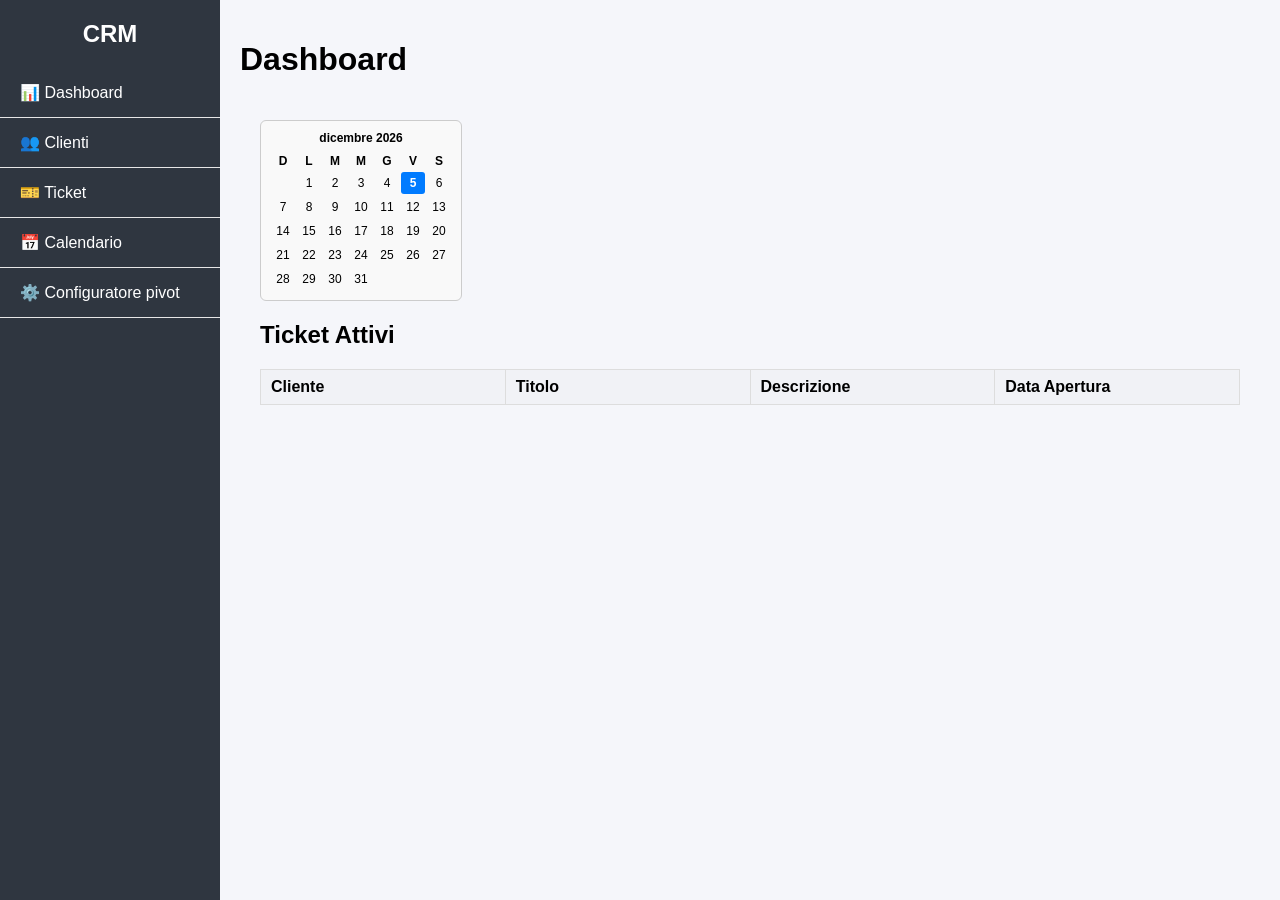
==== index.html @ e3c45986 "Update index.html" ====
<!DOCTYPE html>
<html lang="it">
<head>
<meta charset="UTF-8">
<meta name="viewport" content="width=device-width, initial-scale=1.0">
<title>CRM Dashboard</title>
<link rel="stylesheet" href="css/style.css">
</head>
<body>

<div class="dashboard">

  <div class="sidebar">
    <div class="logo">CRM</div>
    <ul>
      <li onclick="location.href='index.html'">📊 Dashboard</li>
      <li onclick="location.href='clienti.html'">👥 Clienti</li>
      <li onclick="location.href='ticket.html'">🎫 Ticket</li>
      <li onclick="location.href='calendario.html'">📅 Calendario</li>
      <li onclick="location.href='config.html'">⚙️ Configuratore pivot</li>
    </ul>
  </div>

  <!-- Main -->
  <div class="main">
    <h1>Dashboard</h1>
    <div class="main">
      <div class="dashboard-header">
        <div id="miniCalendario"></div>
      </div>

      <h2>Ticket Attivi</h2>
      <table id="tabellaTicketAttivi" class="table-auto">
        <thead>
          <tr>
            <th>Cliente</th>
            <th>Titolo</th>
            <th>Descrizione</th>
            <th>Data Apertura</th>
          </tr>
        </thead>
        <tbody>
          <!-- i ticket verranno popolati da index.js -->
        </tbody>
      </table>
    </div>
  </div>
</div>

<script src="js/index.js"></script>
</body>
</html>
---- css/style.css ----
/* =======================
   FONT E BODY
======================= */
body {
  margin: 0;
  font-family: sans-serif;
  background: #f5f6fa;
}

/* =======================
   LAYOUT DASHBOARD
======================= */
.dashboard {
  display: flex;
  min-height: 100dvh;
}

.sidebar {
  width: 220px;
  background: #2f3640;
  color: white;
  display: flex;
  flex-direction: column;
}

.sidebar .logo {
  text-align: center;
  font-size: 24px;
  font-weight: bold;
  padding: 20px 0;
}

.sidebar ul {
  list-style: none;
  padding: 0;
  margin: 0;
  flex: 1;
}

.sidebar li {
  padding: 15px 20px;
  cursor: pointer;
  display: flex;
  align-items: center;
  gap: 10px;
  transition: 0.2s;
}

.sidebar li:hover,
.sidebar li.active {
  background: #44bd32;
}

.main {
  flex: 1;
  overflow-y: auto;
  padding: 20px;
}

/* =======================
   SEZIONI
======================= */
.sezione {
  display: none;
}

.sezione.active {
  display: block;
}

/* =======================
   TABELLE
======================= */
table {
  width: 100%;
  border-collapse: collapse;
  margin-top: 20px;
}

th, td {
  border: 1px solid #ddd;
  padding: 12px;
  text-align: left;
  vertical-align: top;
}

th {
  background: #f1f2f6;
}

/* =======================
   INPUT E BUTTON
======================= */
input, select, textarea {
  width: 100%;
  padding: 12px 14px;
  margin: 6px 0;
  border-radius: 10px;
  border: 1px solid #d0d7de;
  background: #fff;
  font-size: 15px;
  box-sizing: border-box;
  transition: all 0.2s ease;
  outline: none;
}

/* focus più visibile */
input:focus,
select:focus,
textarea:focus {
  border-color: #44bd32;
  box-shadow: 0 0 0 3px rgba(68, 189, 50, 0.15);
}

/* SELECT più leggibile */
select {
  appearance: none;
  -webkit-appearance: none;
  -moz-appearance: none;

  background-color: #f1f2f6; /* grigio soft coerente col tuo th */
  color: #2f3640;

  background-image: linear-gradient(45deg, transparent 50%, #555 50%),
                    linear-gradient(135deg, #555 50%, transparent 50%);
  background-position: calc(100% - 18px) calc(50% - 3px),
                       calc(100% - 12px) calc(50% - 3px);
  background-size: 6px 6px, 6px 6px;
  background-repeat: no-repeat;

  padding: 12px 40px 12px 14px;
  border-radius: 10px;
  border: 1px solid #d0d7de;

  font-size: 15px;
  cursor: pointer;

  transition: all 0.2s ease;
}

/* hover leggero (effetto “app”) */
select:hover {
  background-color: #e9ecf3;
}

/* focus più pulito */
select:focus {
  border-color: #44bd32;
  box-shadow: 0 0 0 3px rgba(68, 189, 50, 0.15);
  outline: none;
}

/* miglioramento mobile */
@media (max-width: 768px) {
  input, select, textarea {
    font-size: 16px; /* evita zoom iOS */
    padding: 14px;
  }

@media (max-width: 768px) {
  button {
    min-height: 52px;
    font-size: 16px;
  }
}

  select {
    padding-right: 44px;
  }
}

button {
  width: 100%;
  min-height: 48px;
  padding: 12px 18px;
  border: none;
  border-radius: 10px;

  background: #44bd32;
  color: white;
  font-size: 15px;
  font-weight: 600;

  cursor: pointer;
  transition: all 0.2s ease;
}

button:hover {
  background: #4cd137;
}

button:active {
  transform: scale(0.98);
}

button:disabled {
  opacity: 0.6;
  cursor: not-allowed;
}

.btn-delete {
  background: #e84118;
  padding: 6px 12px;
  border-radius: 4px;
  color: white;
}

.btn-delete:hover {
  background: #c23616;
}

/* =======================
   TICKET PRIORITY
======================= */
.ticket-priority {
  font-weight: bold;
  padding: 2px 6px;
  border-radius: 4px;
  color: white;
  margin-left: 5px;
}

.priority-bassa { background: #718093; }
.priority-media { background: #f39c12; }
.priority-alta { background: #e84118; }

/* =======================
   BOTTONI TOGGLE
======================= */
.toggle-btn {
  margin: 10px 0;
  padding: 6px 12px;
  background: #0984e3;
  color: white;
  border: none;
  border-radius: 6px;
  cursor: pointer;
}

.toggle-btn:hover {
  background: #74b9ff;
}

/* =======================
   RESPONSIVE
======================= */
@media(max-width: 900px) {
  .dashboard {
    flex-direction: column;
  }

  .sidebar {
    width: 100%;
    flex-direction: row;
    overflow-x: auto;
  }

  .sidebar ul {
    display: flex;
    flex-direction: row;
  }

  .sidebar li {
    flex: 1;
    justify-content: center;
  }
}
/* =======================
   TABELLE RESPONSIVE
======================= */

.table-auto {
  min-width: 700px;
  max-width: 100%;
  border-collapse: collapse;
  table-layout: fixed; /* CHIAVE per non sforare */
}

.table-wrapper {
  width: 100%;
  overflow-x: auto;
}

.table-auto th,
.table-auto td {
  padding: 8px 10px;
  border: 1px solid #ddd;
  vertical-align: top;
  text-align: left;

  /* TESTO A CAPO */
  white-space: normal;
  word-break: break-word;
  overflow-wrap: break-word;
}

/* ---------- COLONNE ---------- */

.col-cliente {
  width: 110px;
  max-width: 110px;
  font-weight: 500;
}

.col-titolo {
  width: 160px;
}

.col-descrizione {
  width: auto;
}

.col-data {
  width: 95px;
  text-align: center;
}

.col-azione {
  width: 60px;
  text-align: center;
}

/* ---------- MOBILE ---------- */
@media (max-width: 768px) {
  .col-cliente { width: 90px; }
  .col-titolo { width: 120px; }
  .col-data { width: 80px; }
  .col-azione { width: 50px; }
}

/* Modale full screen */
.modal {
  display: none; /* nascosto di default */
  position: fixed;
  z-index: 1000;
  left: 0;
  top: 0;
  width: 100%;
  height: 100%;
  overflow: auto;
  background-color: rgba(0,0,0,0.5); /* sfondo scuro trasparente */
}

/* Contenuto centrale */
.modal-content {
  background-color: #fff;
  margin: 10% auto;
  padding: 20px;
  border-radius: 8px;
  width: 90%;
  max-width: 400px;
  display: flex;
  flex-direction: column;
  gap: 10px;
}

/* Pulsante chiudi */
.close {
  color: #aaa;
  align-self: flex-end;
  font-size: 28px;
  font-weight: bold;
  cursor: pointer;
}
.close:hover {
  color: black;
}

.riga {
    display: flex;
    align-items: center;
    gap: 8px;
    margin-bottom: 8px;
}

.riga select {
    min-width: 180px;
}

.riga button {
    padding: 6px 10px;
    cursor: pointer;
}

.dashboard-header {
  display: flex;
  justify-content: space-between;
  align-items: flex-start;
  margin-bottom: 20px;
}

#miniCalendario {
  width: 180px;
  padding: 10px;
  background-color: #f9f9f9;
  border: 1px solid #ccc;
  border-radius: 6px;
  font-family: sans-serif;
  font-size: 12px;
}

#miniCalendario .cal-header {
  text-align: center;
  font-weight: bold;
  margin-bottom: 5px;
}

#miniCalendario .cal-days, #miniCalendario .cal-grid {
  display: grid;
  grid-template-columns: repeat(7, 1fr);
  gap: 2px;
}

#miniCalendario .cal-cell {
  text-align: center;
  padding: 4px 0;
  border-radius: 3px;
}

#miniCalendario .cal-cell.today {
  background-color: #007bff;
  color: white;
  font-weight: bold;
}

#miniCalendario .cal-cell.empty {
  background: transparent;
}

#miniCalendario .cal-cell.cal-day {
  font-weight: bold;
}

li {
    display: flex;
    gap: 10px;
    padding: 6px 10px;
    border-bottom: 1px solid #e6e6e6;
    font-family: Arial;
}

li:hover {
    background: #f5f5f5;
}

.qty {
    font-weight: bold;
    color: #black;
    min-width: 30px;
}

.name {
    flex: 1;
}

.categoria {
    margin-bottom: 20px;
    padding: 10px;
    border: 1px solid #ddd;
    border-radius: 8px;
    background: #fafafa;
}

.categoria strong {
    display: block;
    margin-bottom: 8px;
    font-size: 16px;
}

.row {
    display: grid;
    grid-template-columns: 60px 10px 1fr;
    padding: 6px;
    border-bottom: 1px solid #eee;
}

.code {
    font-family: monospace;
    font-weight: bold;
    color: #444;
    min-width: 120px;
}

.name {
    color: #222;
}
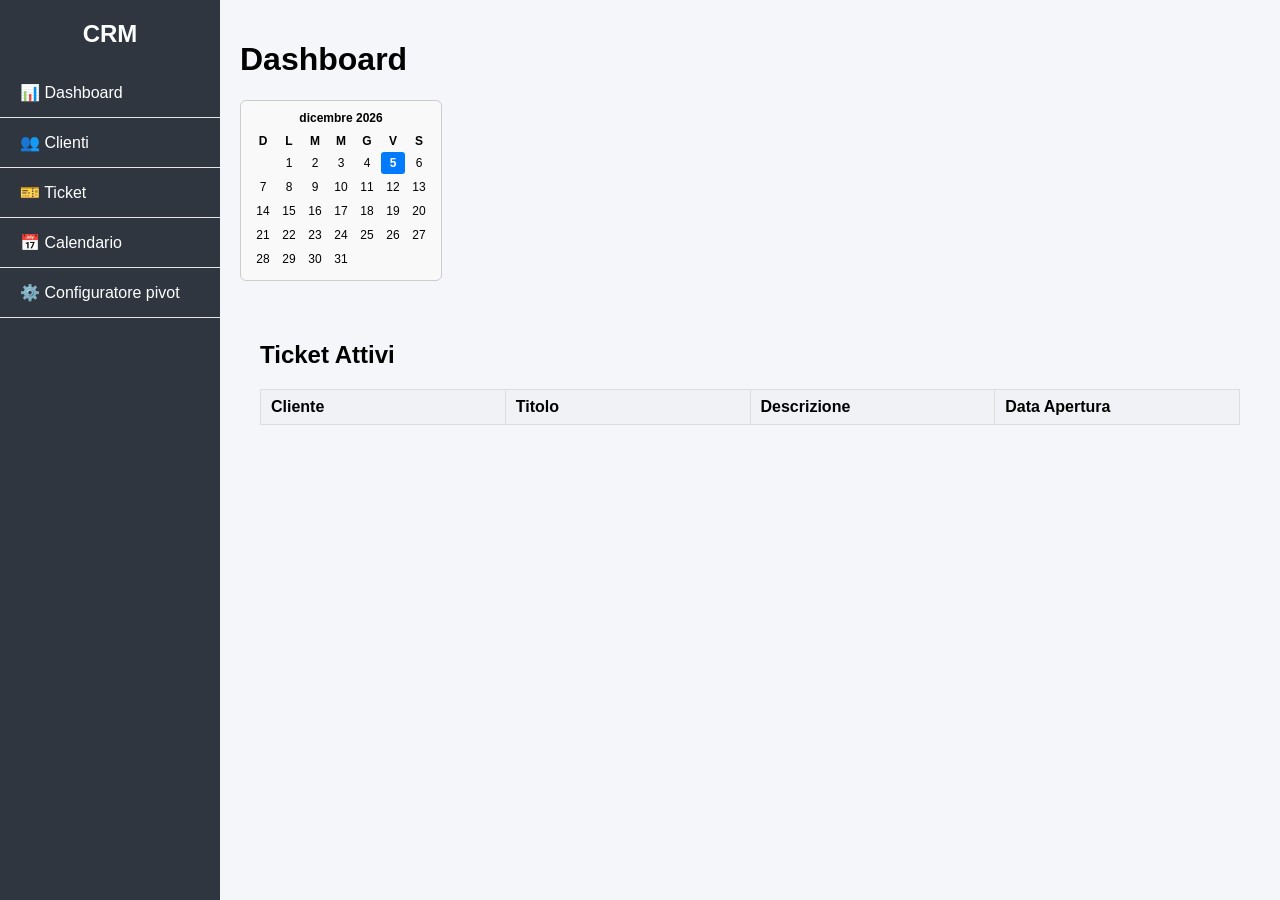
==== commit fcd09f8e: "Update index.html" ====
--- a/index.html
+++ b/index.html
@@ -24,11 +24,10 @@
   <!-- Main -->
   <div class="main">
     <h1>Dashboard</h1>
+    <div class="dashboard-header">
+      <div id="miniCalendario"></div>
+    </div>
     <div class="main">
-      <div class="dashboard-header">
-        <div id="miniCalendario"></div>
-      </div>
-
       <h2>Ticket Attivi</h2>
       <table id="tabellaTicketAttivi" class="table-auto">
         <thead>
@@ -40,7 +39,6 @@
           </tr>
         </thead>
         <tbody>
-          <!-- i ticket verranno popolati da index.js -->
         </tbody>
       </table>
     </div>
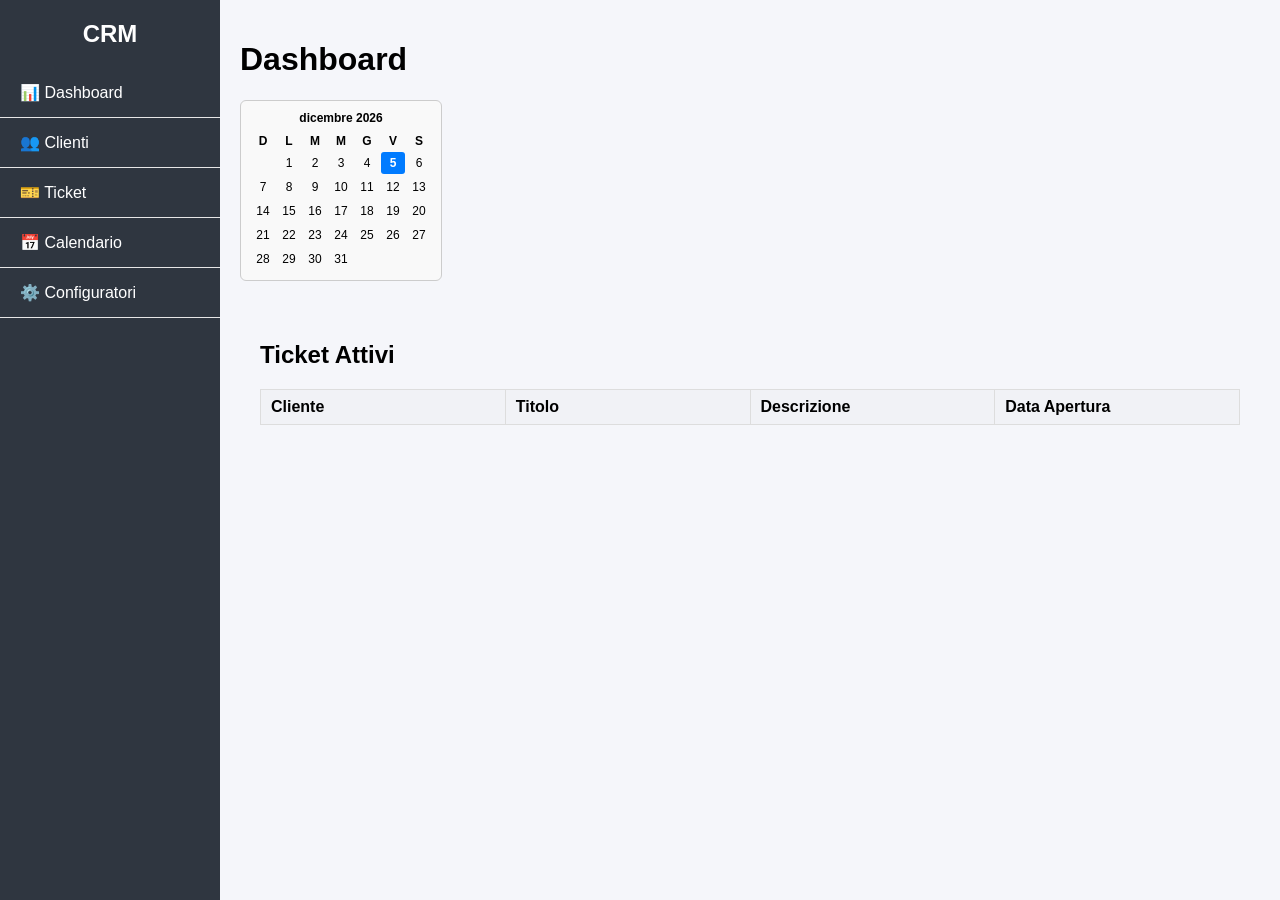
==== commit c857de3b: "Update index.html" ====
--- a/index.html
+++ b/index.html
@@ -17,7 +17,7 @@
       <li onclick="location.href='clienti.html'">👥 Clienti</li>
       <li onclick="location.href='ticket.html'">🎫 Ticket</li>
       <li onclick="location.href='calendario.html'">📅 Calendario</li>
-      <li onclick="location.href='config.html'">⚙️ Configuratore pivot</li>
+      <li onclick="location.href='configuratore.html'"> ⚙️ Configuratori</li>
     </ul>
   </div>
 
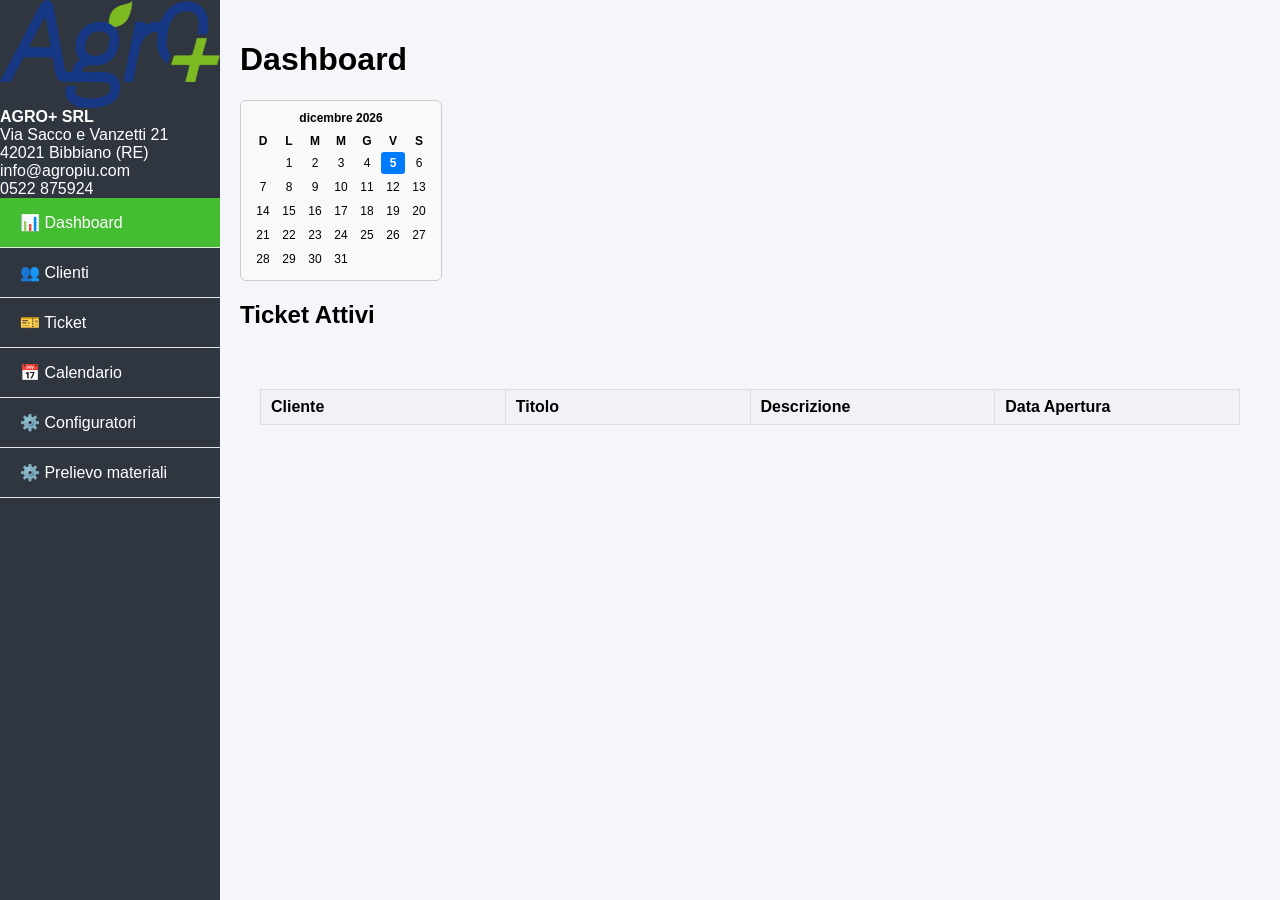
==== commit c857fba6: "Update index.html" ====
--- a/index.html
+++ b/index.html
@@ -11,24 +11,32 @@
 <div class="dashboard">
 
   <div class="sidebar">
-    <div class="logo">CRM</div>
+    <img src="logo.png" alt="Logo azienda">
+    <div>
+      <strong>AGRO+ SRL</strong><br>
+      Via Sacco e Vanzetti 21<br>
+      42021 Bibbiano (RE)<br>
+      info@agropiu.com<br>
+      0522 875924
+    </div>
+
     <ul>
-      <li onclick="location.href='index.html'">📊 Dashboard</li>
+      <li class="active">📊 Dashboard</li>
       <li onclick="location.href='clienti.html'">👥 Clienti</li>
       <li onclick="location.href='ticket.html'">🎫 Ticket</li>
       <li onclick="location.href='calendario.html'">📅 Calendario</li>
       <li onclick="location.href='configuratore.html'"> ⚙️ Configuratori</li>
+      <li onclick="location.href='prelievo.html'"> ⚙️ Prelievo materiali</li>
     </ul>
   </div>
 
-  <!-- Main -->
   <div class="main">
     <h1>Dashboard</h1>
     <div class="dashboard-header">
       <div id="miniCalendario"></div>
     </div>
+    <h2>Ticket Attivi</h2>
     <div class="main">
-      <h2>Ticket Attivi</h2>
       <table id="tabellaTicketAttivi" class="table-auto">
         <thead>
           <tr>
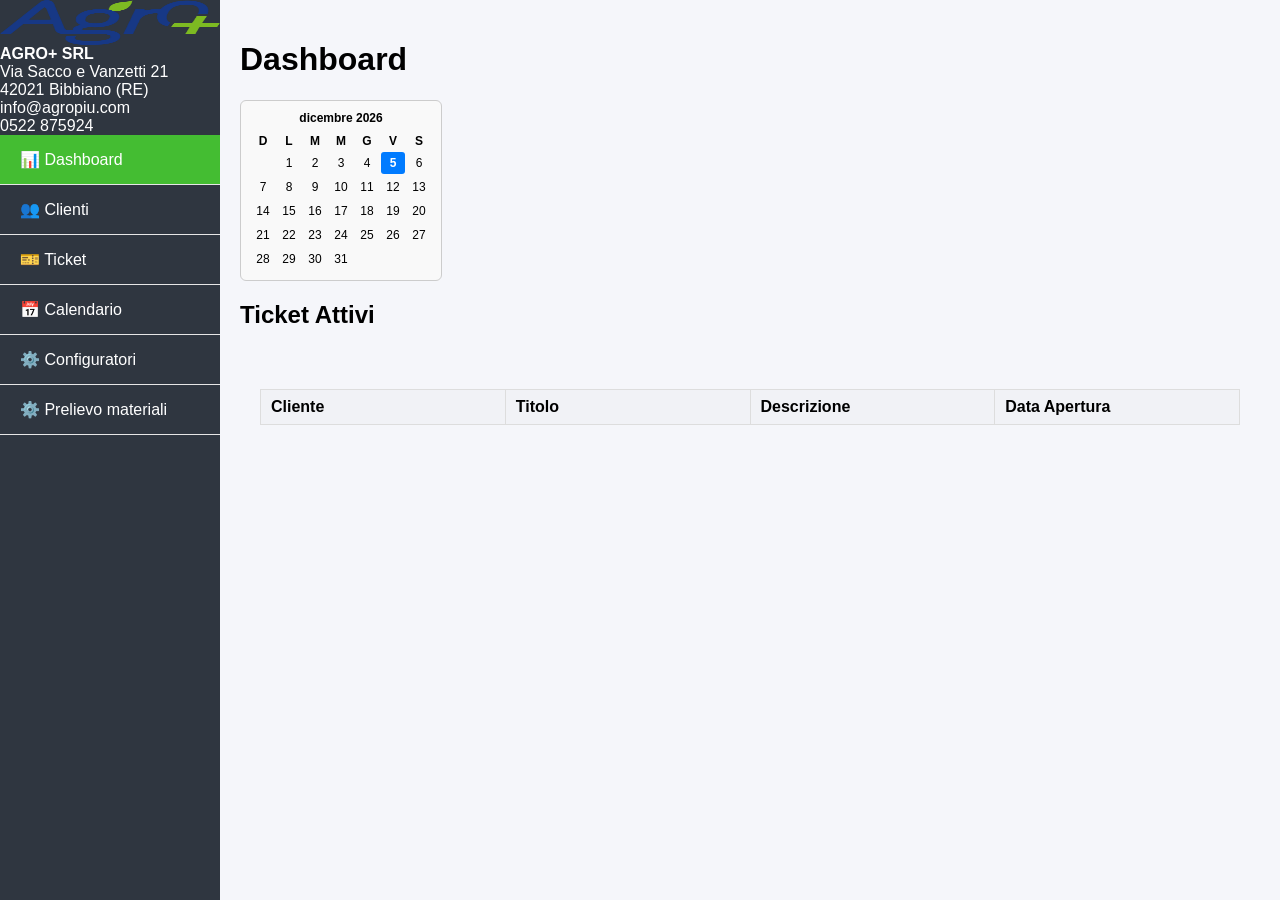
==== commit db2a5b1c: "Update index.html" ====
--- a/index.html
+++ b/index.html
@@ -11,7 +11,7 @@
 <div class="dashboard">
 
   <div class="sidebar">
-    <img src="logo.png" alt="Logo azienda">
+    <img src="logo.png" alt="Logo azienda" style="height:45px;">
     <div>
       <strong>AGRO+ SRL</strong><br>
       Via Sacco e Vanzetti 21<br>
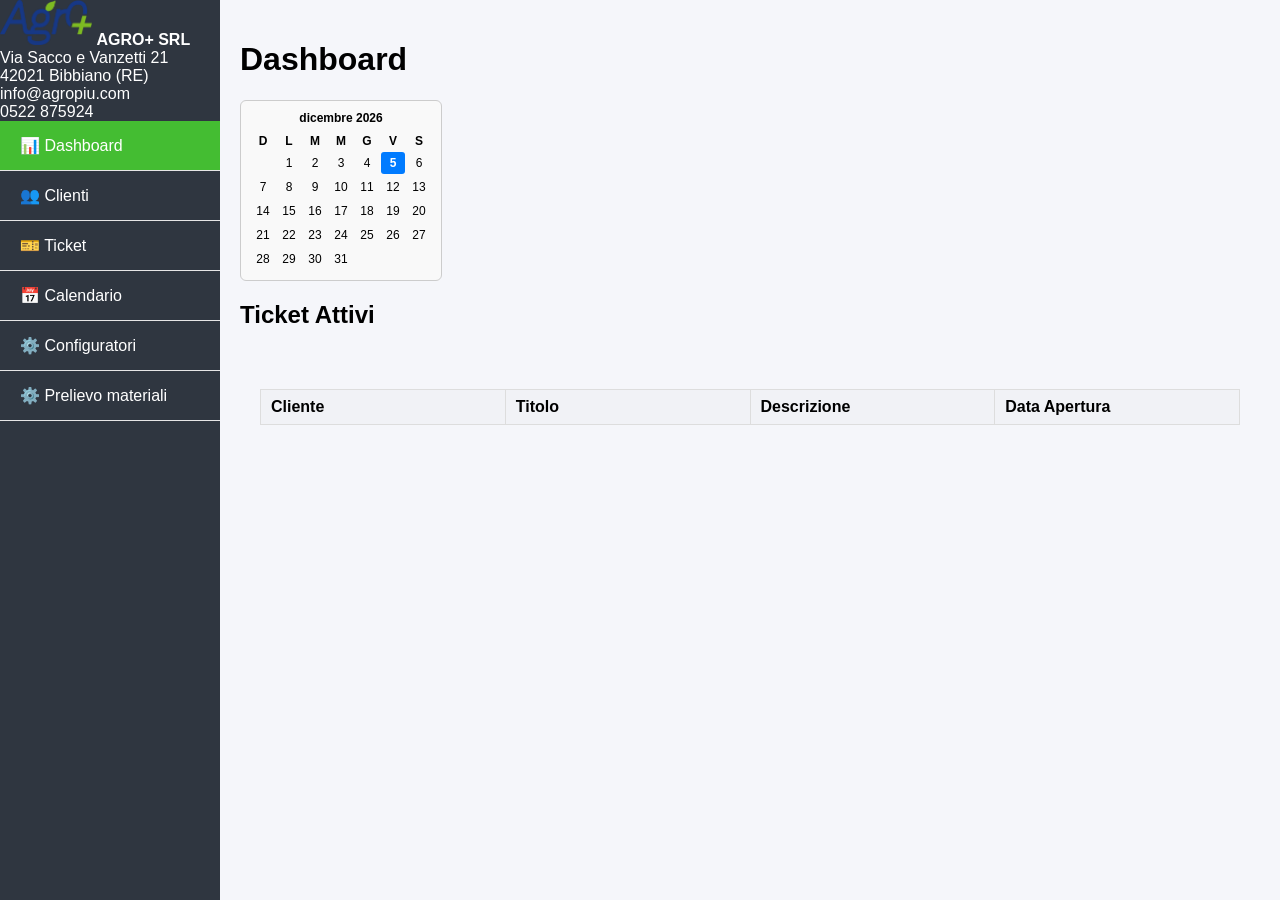
==== commit fe20fb51: "Update index.html" ====
--- a/index.html
+++ b/index.html
@@ -11,8 +11,8 @@
 <div class="dashboard">
 
   <div class="sidebar">
-    <img src="logo.png" alt="Logo azienda" style="height:45px;">
     <div>
+      <img src="logo.png" alt="Logo azienda" style="height:45px;">
       <strong>AGRO+ SRL</strong><br>
       Via Sacco e Vanzetti 21<br>
       42021 Bibbiano (RE)<br>
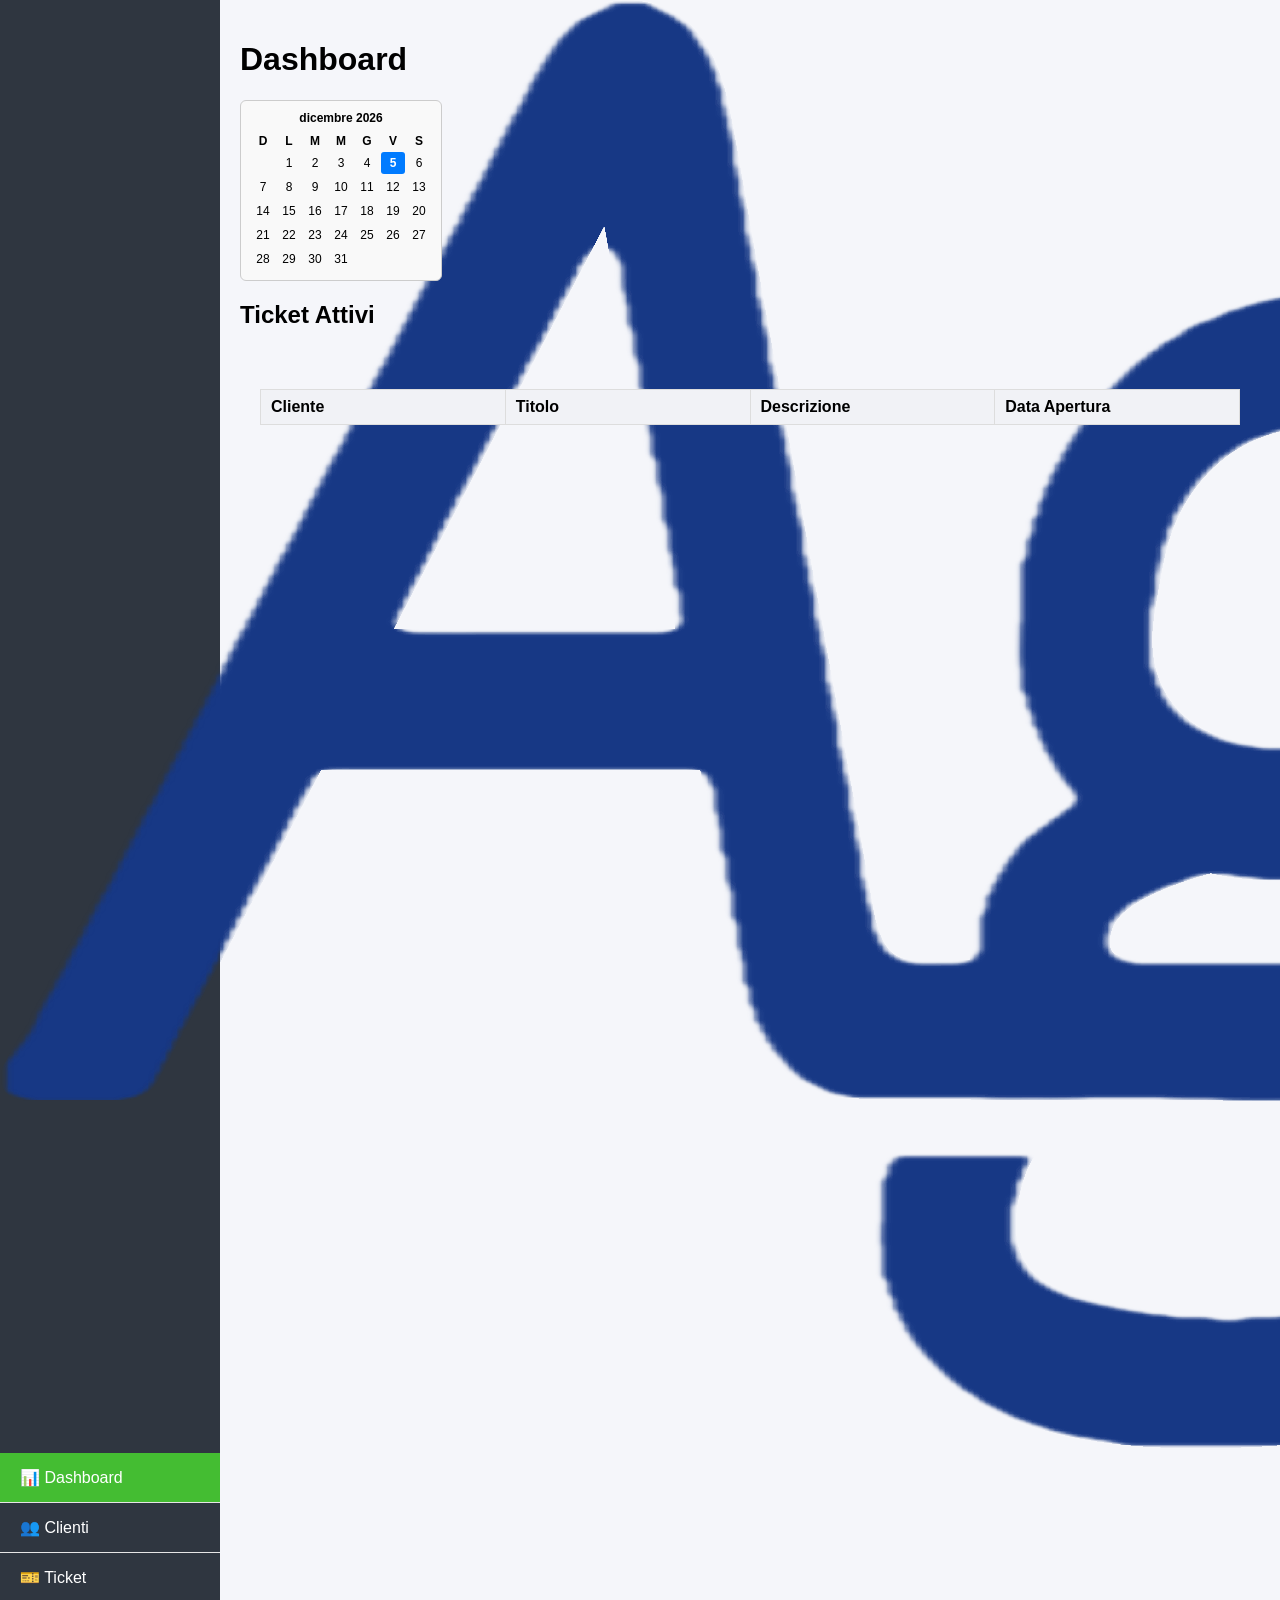
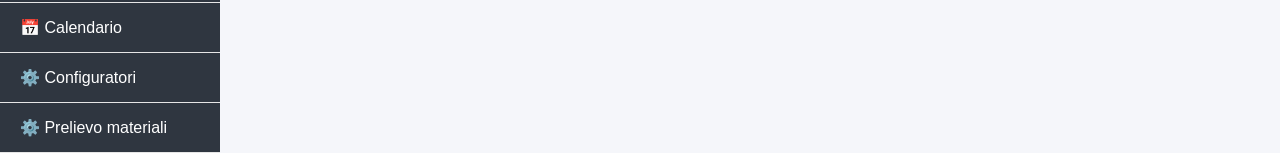
==== commit 8d410609: "Update index.html" ====
--- a/index.html
+++ b/index.html
@@ -11,13 +11,8 @@
 <div class="dashboard">
 
   <div class="sidebar">
-    <div>
-      <img src="logo.png" alt="Logo azienda" style="height:45px;">
-      <strong>AGRO+ SRL</strong><br>
-      Via Sacco e Vanzetti 21<br>
-      42021 Bibbiano (RE)<br>
-      info@agropiu.com<br>
-      0522 875924
+    <div class="logo-box">
+      <img src="logo.png" alt="Logo azienda">
     </div>
 
     <ul>
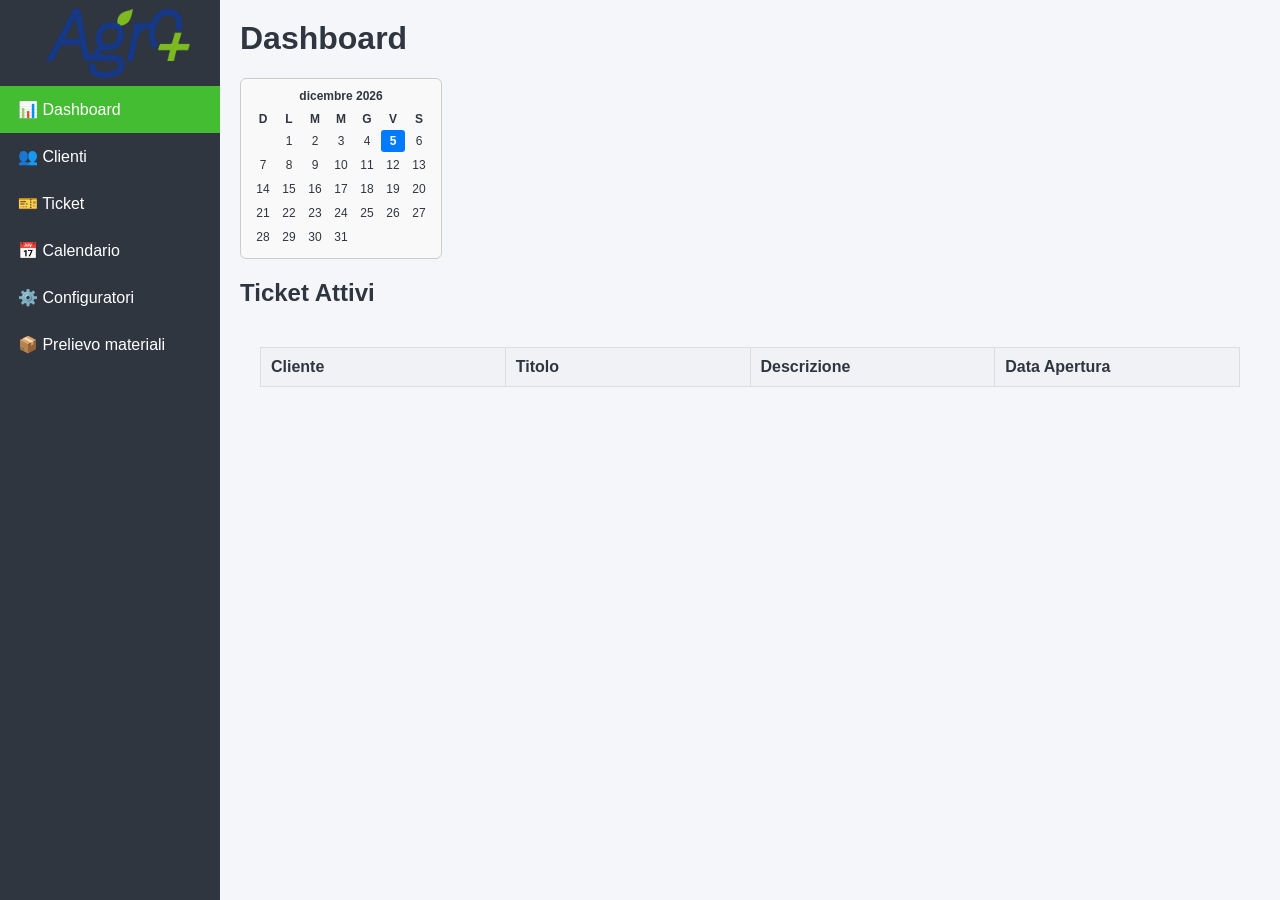
==== commit 752ff3b9: "Update index.html" ====
--- a/index.html
+++ b/index.html
@@ -20,8 +20,8 @@
       <li onclick="location.href='clienti.html'">👥 Clienti</li>
       <li onclick="location.href='ticket.html'">🎫 Ticket</li>
       <li onclick="location.href='calendario.html'">📅 Calendario</li>
-      <li onclick="location.href='configuratore.html'"> ⚙️ Configuratori</li>
-      <li onclick="location.href='prelievo.html'"> ⚙️ Prelievo materiali</li>
+      <li onclick="location.href='configuratore.html'">⚙️ Configuratori</li>
+      <li onclick="location.href='prelievo.html'">📦 Prelievo materiali</li>
     </ul>
   </div>
 
--- a/css/style.css
+++ b/css/style.css
@@ -1,486 +1,496 @@
-/* =======================
-   FONT E BODY
-======================= */
-body {
-  margin: 0;
-  font-family: sans-serif;
-  background: #f5f6fa;
-}
-
-/* =======================
-   LAYOUT DASHBOARD
-======================= */
-.dashboard {
-  display: flex;
-  min-height: 100dvh;
-}
-
-.sidebar {
-  width: 220px;
-  background: #2f3640;
-  color: white;
-  display: flex;
-  flex-direction: column;
-}
-
-.sidebar .logo {
-  text-align: center;
-  font-size: 24px;
-  font-weight: bold;
-  padding: 20px 0;
-}
-
-.sidebar ul {
-  list-style: none;
-  padding: 0;
-  margin: 0;
-  flex: 1;
-}
-
-.sidebar li {
-  padding: 15px 20px;
-  cursor: pointer;
-  display: flex;
-  align-items: center;
-  gap: 10px;
-  transition: 0.2s;
+```css
+/* =========================
+   RESET BASE
+========================= */
+*,
+*::before,
+*::after{
+  box-sizing:border-box;
+}
+
+html,
+body{
+  margin:0;
+  padding:0;
+}
+
+body{
+  font-family:Arial, Helvetica, sans-serif;
+  background:#f5f6fa;
+  color:#2f3640;
+}
+
+/* =========================
+   LAYOUT
+========================= */
+.dashboard{
+  display:flex;
+  min-height:100dvh;
+}
+
+.sidebar{
+  width:220px;
+  background:#2f3640;
+  color:#fff;
+  display:flex;
+  flex-direction:column;
+  flex-shrink:0;
+}
+
+.main{
+  flex:1;
+  padding:20px;
+  overflow-x:auto;
+  overflow-y:auto;
+}
+
+/* =========================
+   LOGO
+========================= */
+.logo-box{
+  width:220px;
+  height:70px;
+  padding:8px;
+  display:flex;
+  align-items:center;
+  justify-content:center;
+  overflow:hidden;
+  flex-shrink:0;
+}
+
+.logo-box img{
+  display:block;
+  max-width:100%;
+  max-height:100%;
+  width:auto;
+  height:auto;
+  object-fit:contain;
+}
+
+/* =========================
+   MENU
+========================= */
+.sidebar ul{
+  list-style:none;
+  padding:0;
+  margin:0;
+  width:100%;
+}
+
+.sidebar li{
+  padding:14px 18px;
+  cursor:pointer;
+  display:flex;
+  align-items:center;
+  gap:10px;
+  transition:0.2s ease;
+  white-space:nowrap;
 }
 
 .sidebar li:hover,
-.sidebar li.active {
-  background: #44bd32;
-}
-
-.main {
-  flex: 1;
-  overflow-y: auto;
-  padding: 20px;
-}
-
-/* =======================
-   SEZIONI
-======================= */
-.sezione {
-  display: none;
-}
-
-.sezione.active {
-  display: block;
-}
-
-/* =======================
+.sidebar li.active{
+  background:#44bd32;
+}
+
+/* =========================
+   TITOLI / HEADER
+========================= */
+h1,h2,h3{
+  margin-top:0;
+}
+
+.dashboard-header{
+  display:flex;
+  justify-content:space-between;
+  align-items:flex-start;
+  gap:20px;
+  margin-bottom:20px;
+  flex-wrap:wrap;
+}
+
+/* =========================
    TABELLE
-======================= */
-table {
-  width: 100%;
-  border-collapse: collapse;
-  margin-top: 20px;
-}
-
-th, td {
-  border: 1px solid #ddd;
-  padding: 12px;
-  text-align: left;
-  vertical-align: top;
-}
-
-th {
-  background: #f1f2f6;
-}
-
-/* =======================
-   INPUT E BUTTON
-======================= */
-input, select, textarea {
-  width: 100%;
-  padding: 12px 14px;
-  margin: 6px 0;
-  border-radius: 10px;
-  border: 1px solid #d0d7de;
-  background: #fff;
-  font-size: 15px;
-  box-sizing: border-box;
-  transition: all 0.2s ease;
-  outline: none;
-}
-
-/* focus più visibile */
+========================= */
+table{
+  width:100%;
+  border-collapse:collapse;
+}
+
+.table-auto{
+  min-width:700px;
+  table-layout:fixed;
+}
+
+th,
+td{
+  border:1px solid #ddd;
+  padding:10px;
+  text-align:left;
+  vertical-align:top;
+  word-break:break-word;
+  overflow-wrap:break-word;
+}
+
+th{
+  background:#f1f2f6;
+}
+
+/* larghezze colonne */
+.col-cliente{ width:110px; }
+.col-titolo{ width:160px; }
+.col-descrizione{ width:auto; }
+.col-data{ width:95px; text-align:center; }
+.col-azione{ width:60px; text-align:center; }
+
+/* =========================
+   FORM
+========================= */
+input,
+select,
+textarea,
+button{
+  font:inherit;
+}
+
+input,
+select,
+textarea{
+  width:100%;
+  padding:12px 14px;
+  margin:6px 0;
+  border:1px solid #d0d7de;
+  border-radius:10px;
+  background:#fff;
+  font-size:15px;
+  outline:none;
+  transition:0.2s ease;
+}
+
 input:focus,
 select:focus,
-textarea:focus {
-  border-color: #44bd32;
-  box-shadow: 0 0 0 3px rgba(68, 189, 50, 0.15);
-}
-
-/* SELECT più leggibile */
-select {
-  appearance: none;
-  -webkit-appearance: none;
-  -moz-appearance: none;
-
-  background-color: #f1f2f6; /* grigio soft coerente col tuo th */
-  color: #2f3640;
-
-  background-image: linear-gradient(45deg, transparent 50%, #555 50%),
-                    linear-gradient(135deg, #555 50%, transparent 50%);
-  background-position: calc(100% - 18px) calc(50% - 3px),
-                       calc(100% - 12px) calc(50% - 3px);
-  background-size: 6px 6px, 6px 6px;
-  background-repeat: no-repeat;
-
-  padding: 12px 40px 12px 14px;
-  border-radius: 10px;
-  border: 1px solid #d0d7de;
-
-  font-size: 15px;
-  cursor: pointer;
-
-  transition: all 0.2s ease;
-}
-
-/* hover leggero (effetto “app”) */
-select:hover {
-  background-color: #e9ecf3;
-}
-
-/* focus più pulito */
-select:focus {
-  border-color: #44bd32;
-  box-shadow: 0 0 0 3px rgba(68, 189, 50, 0.15);
-  outline: none;
-}
-
-/* miglioramento mobile */
-@media (max-width: 768px) {
-  input, select, textarea {
-    font-size: 16px; /* evita zoom iOS */
-    padding: 14px;
-  }
-
-@media (max-width: 768px) {
-  button {
-    min-height: 52px;
-    font-size: 16px;
-  }
-}
-
-  select {
-    padding-right: 44px;
-  }
-}
-
-button {
-  width: 100%;
-  min-height: 48px;
-  padding: 12px 18px;
-  border: none;
-  border-radius: 10px;
-
-  background: #44bd32;
-  color: white;
-  font-size: 15px;
-  font-weight: 600;
-
-  cursor: pointer;
-  transition: all 0.2s ease;
-}
-
-button:hover {
-  background: #4cd137;
-}
-
-button:active {
-  transform: scale(0.98);
-}
-
-button:disabled {
-  opacity: 0.6;
-  cursor: not-allowed;
-}
-
-.btn-delete {
-  background: #e84118;
-  padding: 6px 12px;
-  border-radius: 4px;
-  color: white;
-}
-
-.btn-delete:hover {
-  background: #c23616;
-}
-
-/* =======================
-   TICKET PRIORITY
-======================= */
-.ticket-priority {
-  font-weight: bold;
-  padding: 2px 6px;
-  border-radius: 4px;
-  color: white;
-  margin-left: 5px;
-}
-
-.priority-bassa { background: #718093; }
-.priority-media { background: #f39c12; }
-.priority-alta { background: #e84118; }
-
-/* =======================
-   BOTTONI TOGGLE
-======================= */
-.toggle-btn {
-  margin: 10px 0;
-  padding: 6px 12px;
-  background: #0984e3;
-  color: white;
-  border: none;
-  border-radius: 6px;
-  cursor: pointer;
-}
-
-.toggle-btn:hover {
-  background: #74b9ff;
-}
-
-/* =======================
-   RESPONSIVE
-======================= */
-@media(max-width: 900px) {
-  .dashboard {
-    flex-direction: column;
-  }
-
-  .sidebar {
-    width: 100%;
-    flex-direction: row;
-    overflow-x: auto;
-  }
-
-  .sidebar ul {
-    display: flex;
-    flex-direction: row;
-  }
-
-  .sidebar li {
-    flex: 1;
-    justify-content: center;
-  }
-}
-/* =======================
-   TABELLE RESPONSIVE
-======================= */
-
-.table-auto {
-  min-width: 700px;
-  max-width: 100%;
-  border-collapse: collapse;
-  table-layout: fixed; /* CHIAVE per non sforare */
-}
-
-.table-wrapper {
-  width: 100%;
-  overflow-x: auto;
-}
-
-.table-auto th,
-.table-auto td {
-  padding: 8px 10px;
-  border: 1px solid #ddd;
-  vertical-align: top;
-  text-align: left;
-
-  /* TESTO A CAPO */
-  white-space: normal;
-  word-break: break-word;
-  overflow-wrap: break-word;
-}
-
-/* ---------- COLONNE ---------- */
-
-.col-cliente {
-  width: 110px;
-  max-width: 110px;
-  font-weight: 500;
-}
-
-.col-titolo {
-  width: 160px;
-}
-
-.col-descrizione {
-  width: auto;
-}
-
-.col-data {
-  width: 95px;
-  text-align: center;
-}
-
-.col-azione {
-  width: 60px;
-  text-align: center;
-}
-
-/* ---------- MOBILE ---------- */
-@media (max-width: 768px) {
-  .col-cliente { width: 90px; }
-  .col-titolo { width: 120px; }
-  .col-data { width: 80px; }
-  .col-azione { width: 50px; }
-}
-
-/* Modale full screen */
-.modal {
-  display: none; /* nascosto di default */
-  position: fixed;
-  z-index: 1000;
-  left: 0;
-  top: 0;
-  width: 100%;
-  height: 100%;
-  overflow: auto;
-  background-color: rgba(0,0,0,0.5); /* sfondo scuro trasparente */
-}
-
-/* Contenuto centrale */
-.modal-content {
-  background-color: #fff;
-  margin: 10% auto;
-  padding: 20px;
-  border-radius: 8px;
-  width: 90%;
-  max-width: 400px;
-  display: flex;
-  flex-direction: column;
-  gap: 10px;
-}
-
-/* Pulsante chiudi */
-.close {
-  color: #aaa;
-  align-self: flex-end;
-  font-size: 28px;
-  font-weight: bold;
-  cursor: pointer;
-}
-.close:hover {
-  color: black;
-}
-
-.riga {
-    display: flex;
-    align-items: center;
-    gap: 8px;
-    margin-bottom: 8px;
-}
-
-.riga select {
-    min-width: 180px;
-}
-
-.riga button {
-    padding: 6px 10px;
-    cursor: pointer;
-}
-
-.dashboard-header {
-  display: flex;
-  justify-content: space-between;
-  align-items: flex-start;
-  margin-bottom: 20px;
-}
-
-#miniCalendario {
-  width: 180px;
-  padding: 10px;
-  background-color: #f9f9f9;
-  border: 1px solid #ccc;
-  border-radius: 6px;
-  font-family: sans-serif;
-  font-size: 12px;
-}
-
-#miniCalendario .cal-header {
-  text-align: center;
-  font-weight: bold;
-  margin-bottom: 5px;
-}
-
-#miniCalendario .cal-days, #miniCalendario .cal-grid {
-  display: grid;
-  grid-template-columns: repeat(7, 1fr);
-  gap: 2px;
-}
-
-#miniCalendario .cal-cell {
-  text-align: center;
-  padding: 4px 0;
-  border-radius: 3px;
-}
-
-#miniCalendario .cal-cell.today {
-  background-color: #007bff;
-  color: white;
-  font-weight: bold;
-}
-
-#miniCalendario .cal-cell.empty {
-  background: transparent;
-}
-
-#miniCalendario .cal-cell.cal-day {
-  font-weight: bold;
-}
-
-li {
-    display: flex;
-    gap: 10px;
-    padding: 6px 10px;
-    border-bottom: 1px solid #e6e6e6;
-    font-family: Arial;
-}
-
-li:hover {
-    background: #f5f5f5;
-}
-
-.qty {
-    font-weight: bold;
-    color: #black;
-    min-width: 30px;
-}
-
-.name {
-    flex: 1;
-}
-
-.categoria {
-    margin-bottom: 20px;
-    padding: 10px;
-    border: 1px solid #ddd;
-    border-radius: 8px;
-    background: #fafafa;
-}
-
-.categoria strong {
-    display: block;
-    margin-bottom: 8px;
-    font-size: 16px;
-}
-
-.row {
-    display: grid;
-    grid-template-columns: 60px 10px 1fr;
-    padding: 6px;
-    border-bottom: 1px solid #eee;
-}
-
-.code {
-    font-family: monospace;
-    font-weight: bold;
-    color: #444;
-    min-width: 120px;
-}
-
-.name {
-    color: #222;
-}
+textarea:focus{
+  border-color:#44bd32;
+  box-shadow:0 0 0 3px rgba(68,189,50,.15);
+}
+
+/* select */
+select{
+  appearance:none;
+  -webkit-appearance:none;
+  -moz-appearance:none;
+
+  background-image:
+    linear-gradient(45deg, transparent 50%, #555 50%),
+    linear-gradient(135deg, #555 50%, transparent 50%);
+  background-position:
+    calc(100% - 18px) calc(50% - 3px),
+    calc(100% - 12px) calc(50% - 3px);
+  background-size:6px 6px;
+  background-repeat:no-repeat;
+
+  padding-right:40px;
+}
+
+/* =========================
+   BUTTON
+========================= */
+button{
+  width:100%;
+  min-height:48px;
+  padding:12px 18px;
+  border:none;
+  border-radius:10px;
+  background:#44bd32;
+  color:#fff;
+  font-size:15px;
+  font-weight:600;
+  cursor:pointer;
+  transition:0.2s ease;
+}
+
+button:hover{
+  background:#4cd137;
+}
+
+button:active{
+  transform:scale(.98);
+}
+
+button:disabled{
+  opacity:.6;
+  cursor:not-allowed;
+}
+
+.btn-delete{
+  background:#e84118;
+  padding:8px 12px;
+}
+
+.btn-delete:hover{
+  background:#c23616;
+}
+
+/* =========================
+   PRIORITY TICKET
+========================= */
+.ticket-priority{
+  font-weight:bold;
+  padding:2px 6px;
+  border-radius:4px;
+  color:#fff;
+}
+
+.priority-bassa{ background:#718093; }
+.priority-media{ background:#f39c12; }
+.priority-alta{ background:#e84118; }
+
+/* =========================
+   TOGGLE BUTTON
+========================= */
+.toggle-btn{
+  margin:10px 0;
+  padding:8px 12px;
+  background:#0984e3;
+}
+
+.toggle-btn:hover{
+  background:#74b9ff;
+}
+
+/* =========================
+   MODALE
+========================= */
+.modal{
+  display:none;
+  position:fixed;
+  inset:0;
+  z-index:1000;
+  background:rgba(0,0,0,.5);
+}
+
+.modal-content{
+  background:#fff;
+  width:90%;
+  max-width:400px;
+  margin:10% auto;
+  padding:20px;
+  border-radius:8px;
+  display:flex;
+  flex-direction:column;
+  gap:10px;
+}
+
+.close{
+  align-self:flex-end;
+  font-size:28px;
+  font-weight:bold;
+  color:#aaa;
+  cursor:pointer;
+}
+
+.close:hover{
+  color:#000;
+}
+
+/* =========================
+   RIGHE CONFIGURATORI
+========================= */
+.riga{
+  display:flex;
+  align-items:center;
+  gap:8px;
+  margin-bottom:8px;
+}
+
+.riga select{
+  min-width:180px;
+}
+
+.riga button{
+  width:auto;
+  min-height:auto;
+  padding:8px 10px;
+}
+
+/* =========================
+   MINI CALENDARIO
+========================= */
+#miniCalendario{
+  width:180px;
+  padding:10px;
+  background:#f9f9f9;
+  border:1px solid #ccc;
+  border-radius:6px;
+  font-size:12px;
+}
+
+#miniCalendario .cal-header{
+  text-align:center;
+  font-weight:bold;
+  margin-bottom:5px;
+}
+
+#miniCalendario .cal-days,
+#miniCalendario .cal-grid{
+  display:grid;
+  grid-template-columns:repeat(7,1fr);
+  gap:2px;
+}
+
+#miniCalendario .cal-cell{
+  text-align:center;
+  padding:4px 0;
+  border-radius:3px;
+}
+
+#miniCalendario .today{
+  background:#007bff;
+  color:#fff;
+  font-weight:bold;
+}
+
+#miniCalendario .empty{
+  background:transparent;
+}
+
+#miniCalendario .cal-day{
+  font-weight:bold;
+}
+
+/* =========================
+   LISTE / MATERIALI
+========================= */
+li.generic-row{
+  display:flex;
+  gap:10px;
+  padding:6px 10px;
+  border-bottom:1px solid #e6e6e6;
+}
+
+.qty{
+  min-width:30px;
+  font-weight:bold;
+}
+
+.name{
+  flex:1;
+}
+
+.categoria{
+  margin-bottom:20px;
+  padding:10px;
+  border:1px solid #ddd;
+  border-radius:8px;
+  background:#fafafa;
+}
+
+.categoria strong{
+  display:block;
+  margin-bottom:8px;
+  font-size:16px;
+}
+
+.row{
+  display:grid;
+  grid-template-columns:60px 10px 1fr;
+  gap:8px;
+  padding:6px;
+  border-bottom:1px solid #eee;
+}
+
+.code{
+  font-family:monospace;
+  font-weight:bold;
+  color:#444;
+}
+
+/* =========================
+   SEZIONI
+========================= */
+.sezione{
+  display:none;
+}
+
+.sezione.active{
+  display:block;
+}
+
+/* =========================
+   RESPONSIVE TABLET
+========================= */
+@media (max-width:900px){
+
+  .dashboard{
+    flex-direction:column;
+  }
+
+  .sidebar{
+    width:100%;
+    flex-direction:row;
+    overflow-x:auto;
+  }
+
+  .logo-box{
+    width:100px;
+    height:52px;
+    flex:0 0 100px;
+  }
+
+  .sidebar ul{
+    display:flex;
+    min-width:max-content;
+  }
+
+  .sidebar li{
+    justify-content:center;
+    padding:12px 14px;
+  }
+}
+
+/* =========================
+   RESPONSIVE MOBILE
+========================= */
+@media (max-width:768px){
+
+  .main{
+    padding:14px;
+  }
+
+  .logo-box{
+    width:90px;
+    height:42px;
+    padding:4px;
+    flex:0 0 90px;
+  }
+
+  .logo-box img{
+    max-width:82px;
+    max-height:34px;
+  }
+
+  input,
+  select,
+  textarea,
+  button{
+    font-size:16px; /* evita zoom iPhone */
+  }
+
+  button{
+    min-height:52px;
+  }
+
+  .dashboard-header{
+    flex-direction:column;
+    align-items:stretch;
+  }
+
+  #miniCalendario{
+    width:100%;
+  }
+
+  .col-cliente{ width:90px; }
+  .col-titolo{ width:120px; }
+  .col-data{ width:80px; }
+  .col-azione{ width:50px; }
+}
+```
